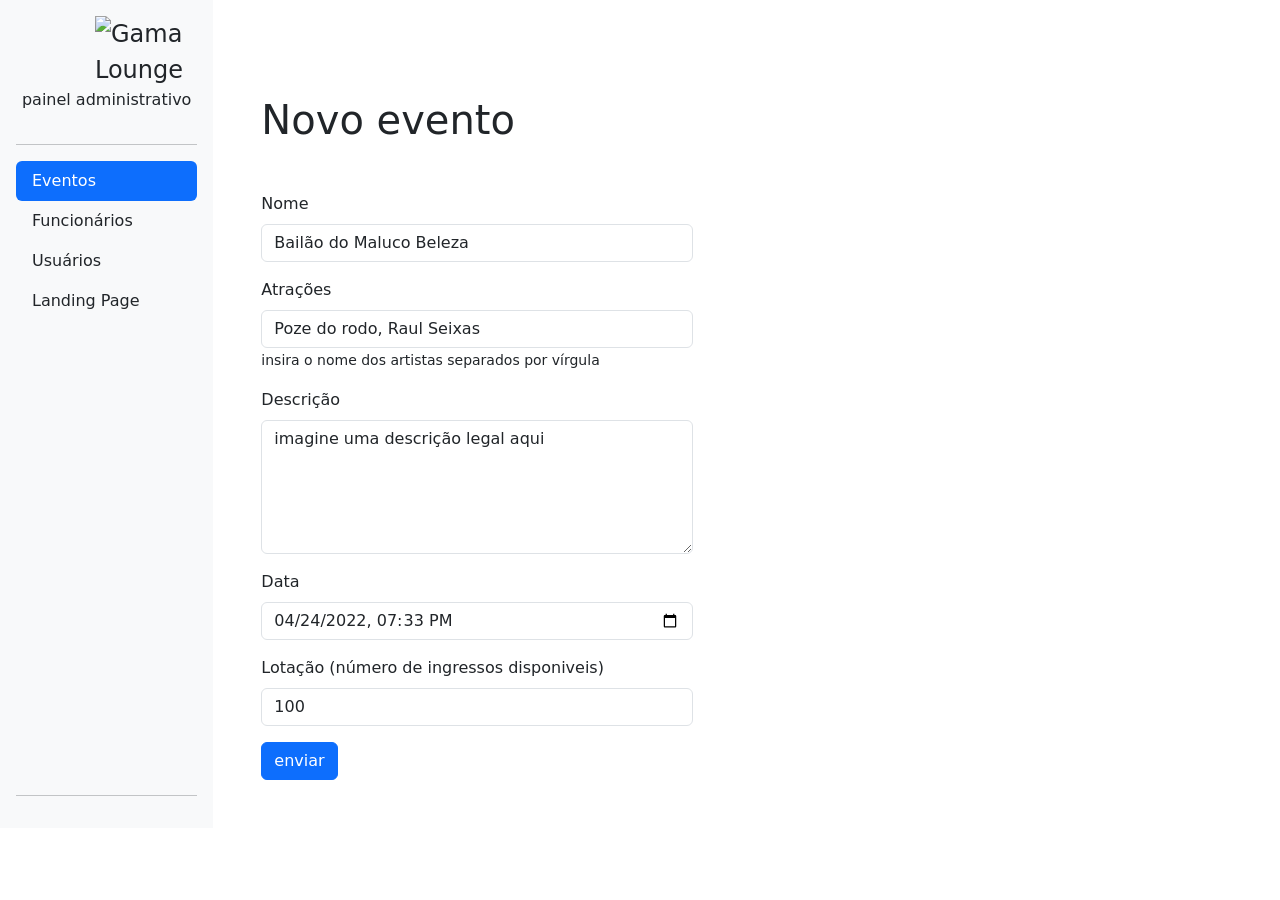
==== cadastro-evento.html @ 3528f5f9 "Implementar funcionalidade p/ criar novos eventos" ====
<!DOCTYPE html>
<html lang="en">

<head>
    <meta charset="UTF-8">
    <meta http-equiv="X-UA-Compatible" content="IE=edge">
    <meta name="viewport" content="width=device-width, initial-scale=1.0">
    <title>Sound Gardens - Painel Administrativo</title>

    <link href="https://cdn.jsdelivr.net/npm/bootstrap@5.0.2/dist/css/bootstrap.min.css" rel="stylesheet"
        integrity="sha384-EVSTQN3/azprG1Anm3QDgpJLIm9Nao0Yz1ztcQTwFspd3yD65VohhpuuCOmLASjC" crossorigin="anonymous">
    <link rel="stylesheet" href="css/style.css">
</head>

<body>
    <div class="container-fluid">
        <div class="row">
            <aside class="d-flex flex-column flex-shrink-0 p-3 bg-light col-2">

                <a href="/" class="d-flex align-items-center mb-3 mb-md-0 me-md-auto link-dark text-decoration-none">
                    <svg class="bi me-2" width="40" height="32">
                        <use xlink:href="#bootstrap"></use>
                    </svg>
                    <span class="fs-4 px-5">
                        <img src="img/Sound-logo.png" alt="Gama Lounge" class="img-responsive">
                    </span>
                </a>
                <p class="text-center">painel administrativo</p>
                <hr>
                <ul class="nav nav-pills flex-column mb-auto">
                    <li class="nav-item">
                        <a href="#" class="nav-link active" aria-current="page">
                            Eventos
                        </a>
                    </li>

                    <li>
                        <a href="#" class="nav-link link-dark">
                            Funcionários
                        </a>
                    </li>
                    <li>
                        <a href="#" class="nav-link link-dark">
                            Usuários
                        </a>
                    </li>
                    <li>
                        <a href="index.html" class="nav-link link-dark">
                            Landing Page
                        </a>
                    </li>
                </ul>
                <hr>

            </aside>
            <main class="col-9  p-5">
                <div class="my-5">
                    <h1>Novo evento</h1>

                </div>
                <div>
                    <!-- - cadastro de evento (nome, atrações, descrição, horário, data, numero de ingressos) -->
                    <form class="col-6" id="form">
                        <div class="mb-3">
                            <label for="nome" class="form-label">Nome</label>
                            <input type="text" class="form-control" id="nome" aria-describedby="nome" name="nome" value="Bailão do Maluco Beleza">
                        </div>
                        <div class="mb-3">
                            <label for="atracoes" class="form-label">Atrações</label>
                            <input type="text" class="form-control" id="atracoes" aria-describedby="atracoes" name="atracoes" value="Poze do rodo, Raul Seixas">
                            <small>insira o nome dos artistas separados por vírgula</small>
                        </div>
                        <div class="mb-3">
                            <label for="descricao" class="form-label">Descrição</label>
                            <textarea id="descricao" class="form-control" name="descricao" rows="5">imagine uma descrição legal aqui</textarea>
                        </div>
                        <div class="mb-3">
                            <label for="data" class="form-label">Data</label>
                            <input type="datetime-local" name="data" id="data" class="form-control"
                                placeholder="00/00/00 00:00" value="2022-04-24T19:33">
                        </div>
                        <div class="mb-3">
                            <label for="lotacao" class="form-label">Lotação (número de ingressos disponiveis)</label>
                            <input type="number" class="form-control" id="lotacao" aria-describedby="lotacao" name="lotacao" value="100">
                        </div>
                        <button type="submit" class="btn btn-primary">enviar</button>
                    </form>
                </div>
            </main>
        </div>
    </div>
    <script src="https://cdn.jsdelivr.net/npm/bootstrap@5.0.2/dist/js/bootstrap.bundle.min.js"
        integrity="sha384-MrcW6ZMFYlzcLA8Nl+NtUVF0sA7MsXsP1UyJoMp4YLEuNSfAP+JcXn/tWtIaxVXM" crossorigin="anonymous">
    </script>
    <script src="js/cadastro-evento.js"></script>
</body>

</html>
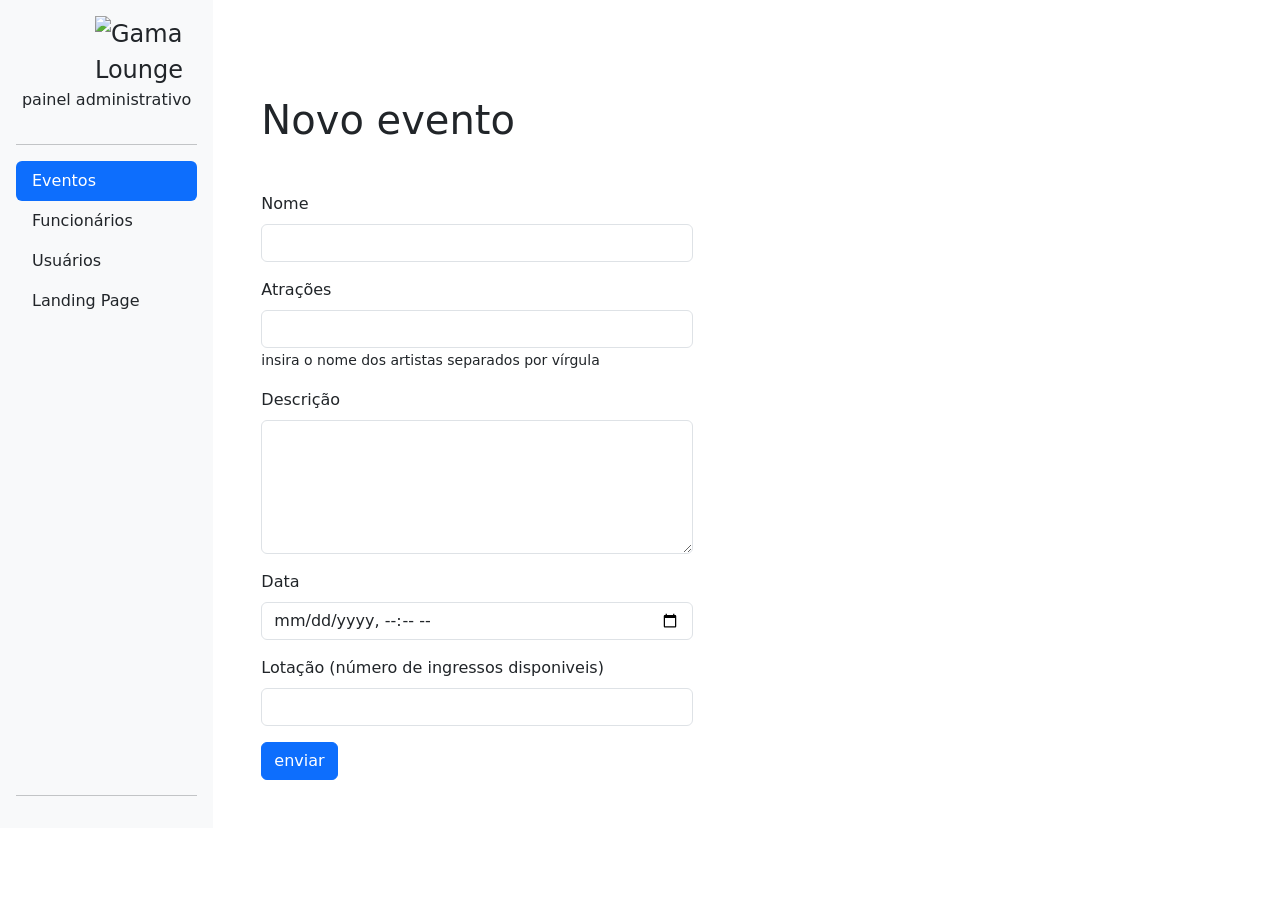
==== commit d611628d: "editar evento, deletar evento, visualizar reserva" ====
--- a/cadastro-evento.html
+++ b/cadastro-evento.html
@@ -63,25 +63,25 @@
                     <form class="col-6" id="form">
                         <div class="mb-3">
                             <label for="nome" class="form-label">Nome</label>
-                            <input type="text" class="form-control" id="nome" aria-describedby="nome" name="nome" value="Bailão do Maluco Beleza">
+                            <input type="text" class="form-control" id="nome" aria-describedby="nome" name="nome">
                         </div>
                         <div class="mb-3">
                             <label for="atracoes" class="form-label">Atrações</label>
-                            <input type="text" class="form-control" id="atracoes" aria-describedby="atracoes" name="atracoes" value="Poze do rodo, Raul Seixas">
+                            <input type="text" class="form-control" id="atracoes" aria-describedby="atracoes" name="atracoes">
                             <small>insira o nome dos artistas separados por vírgula</small>
                         </div>
                         <div class="mb-3">
                             <label for="descricao" class="form-label">Descrição</label>
-                            <textarea id="descricao" class="form-control" name="descricao" rows="5">imagine uma descrição legal aqui</textarea>
+                            <textarea id="descricao" class="form-control" name="descricao" rows="5"></textarea>
                         </div>
                         <div class="mb-3">
                             <label for="data" class="form-label">Data</label>
                             <input type="datetime-local" name="data" id="data" class="form-control"
-                                placeholder="00/00/00 00:00" value="2022-04-24T19:33">
+                                placeholder="00/00/00 00:00">
                         </div>
                         <div class="mb-3">
                             <label for="lotacao" class="form-label">Lotação (número de ingressos disponiveis)</label>
-                            <input type="number" class="form-control" id="lotacao" aria-describedby="lotacao" name="lotacao" value="100">
+                            <input type="number" class="form-control" id="lotacao" aria-describedby="lotacao" name="lotacao">
                         </div>
                         <button type="submit" class="btn btn-primary">enviar</button>
                     </form>
@@ -94,5 +94,4 @@
     </script>
     <script src="js/cadastro-evento.js"></script>
 </body>
-
 </html>
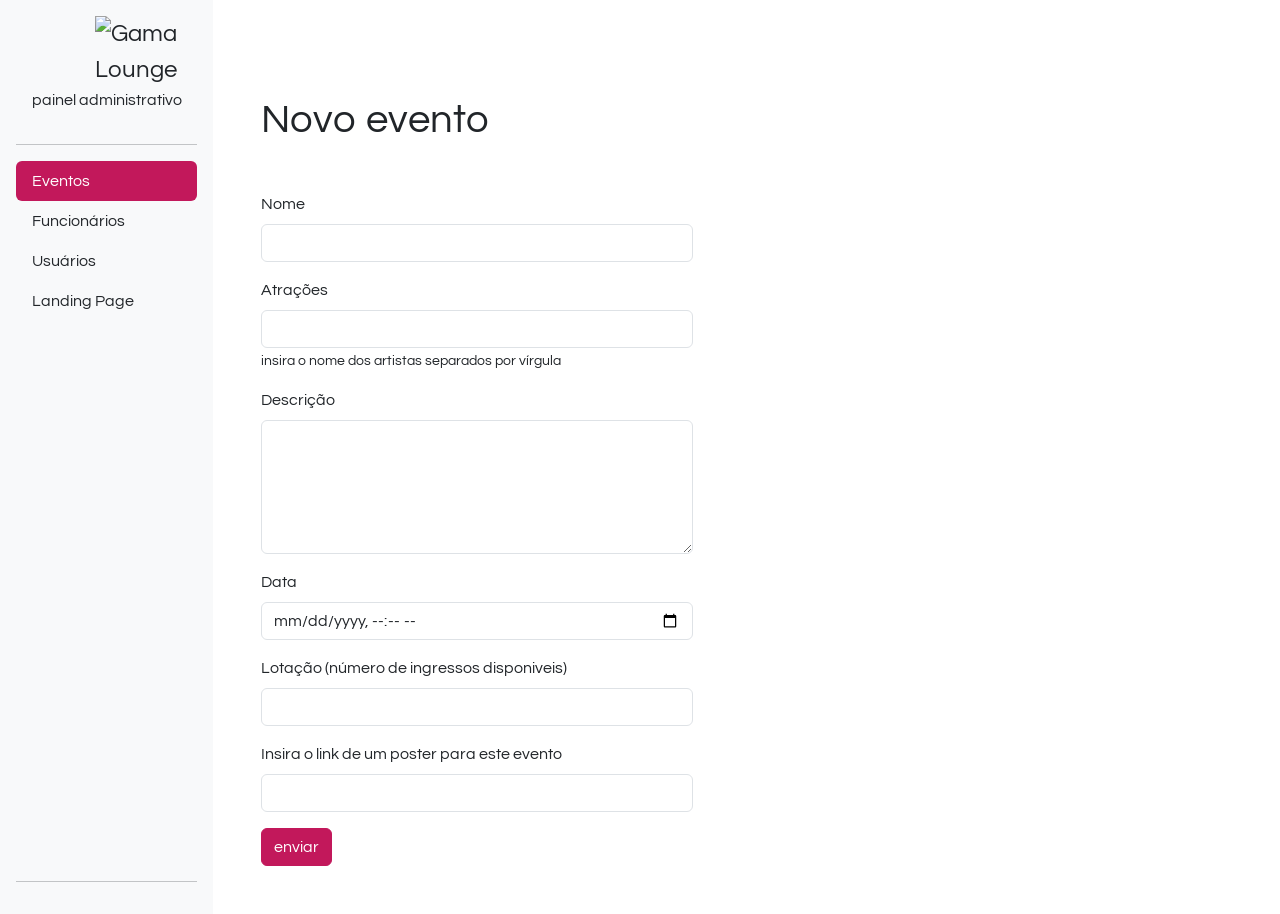
==== commit 05967d3d: "Merge 462e5c9df650045123b1d4566804c9781c1c3fb8 into c27d4891780afcb8f53c44fbaca46d180de833cf" ====
--- a/cadastro-evento.html
+++ b/cadastro-evento.html
@@ -17,7 +17,7 @@
         <div class="row">
             <aside class="d-flex flex-column flex-shrink-0 p-3 bg-light col-2">
 
-                <a href="/" class="d-flex align-items-center mb-3 mb-md-0 me-md-auto link-dark text-decoration-none">
+                <a href="./admin.html" class="d-flex align-items-center mb-3 mb-md-0 me-md-auto link-dark text-decoration-none">
                     <svg class="bi me-2" width="40" height="32">
                         <use xlink:href="#bootstrap"></use>
                     </svg>
@@ -56,32 +56,35 @@
             <main class="col-9  p-5">
                 <div class="my-5">
                     <h1>Novo evento</h1>
-
                 </div>
                 <div>
                     <!-- - cadastro de evento (nome, atrações, descrição, horário, data, numero de ingressos) -->
-                    <form class="col-6" id="form">
+                    <form class="col-6" id="create-event-form">
                         <div class="mb-3">
                             <label for="nome" class="form-label">Nome</label>
-                            <input type="text" class="form-control" id="nome" aria-describedby="nome" name="nome">
+                            <input type="text" class="form-control" id="nome" aria-describedby="nome" required>
                         </div>
                         <div class="mb-3">
                             <label for="atracoes" class="form-label">Atrações</label>
-                            <input type="text" class="form-control" id="atracoes" aria-describedby="atracoes" name="atracoes">
+                            <input type="text" class="form-control" id="atracoes" aria-describedby="atracoes" required>
                             <small>insira o nome dos artistas separados por vírgula</small>
                         </div>
                         <div class="mb-3">
                             <label for="descricao" class="form-label">Descrição</label>
-                            <textarea id="descricao" class="form-control" name="descricao" rows="5"></textarea>
+                            <textarea name="descricao" id="descricao" class="form-control" rows="5" required></textarea>
                         </div>
                         <div class="mb-3">
                             <label for="data" class="form-label">Data</label>
                             <input type="datetime-local" name="data" id="data" class="form-control"
-                                placeholder="00/00/00 00:00">
+                                placeholder="00/00/00 00:00" required>
                         </div>
                         <div class="mb-3">
                             <label for="lotacao" class="form-label">Lotação (número de ingressos disponiveis)</label>
-                            <input type="number" class="form-control" id="lotacao" aria-describedby="lotacao" name="lotacao">
+                            <input type="number" class="form-control" id="lotacao" aria-describedby="lotacao" required>
+                        </div>
+                        <div class="mb-3">
+                            <label for="poster" class="form-label">Insira o link de um poster para este evento</label>
+                            <input type="text" class="form-control" id="poster" aria-describedby="poster">
                         </div>
                         <button type="submit" class="btn btn-primary">enviar</button>
                     </form>
@@ -92,6 +95,7 @@
     <script src="https://cdn.jsdelivr.net/npm/bootstrap@5.0.2/dist/js/bootstrap.bundle.min.js"
         integrity="sha384-MrcW6ZMFYlzcLA8Nl+NtUVF0sA7MsXsP1UyJoMp4YLEuNSfAP+JcXn/tWtIaxVXM" crossorigin="anonymous">
     </script>
-    <script src="js/cadastro-evento.js"></script>
+    <script src="cadastro-evento.js"></script>
 </body>
+
 </html>
--- a/css/style.css
+++ b/css/style.css
@@ -0,0 +1,99 @@
+@import url('https://fonts.googleapis.com/css2?family=Questrial&display=swap');
+body{
+    font-family: 'Questrial', sans-serif;
+}
+
+.img-responsive {
+    max-width: 100%;
+}
+
+header {
+    position: relative;
+    box-shadow: 0px 5px 4px 0px rgb(63 63 63 / 27%);
+    width: 100%;
+    background-color: #fff;
+}
+aside {
+    min-height: 100vh;
+}
+
+.nav-pills .nav-link.active, .nav-pills .show>.nav-link {
+    background-color: #C2185B;
+}
+
+.btn-primary{
+    background-color: #C2185B;
+    border-color: #C2185B;
+}
+
+main.login {
+    width: 400px;
+}
+
+section.full{
+    width: 100%;
+    min-height: 80vh;
+    padding: 50px 0;
+}
+
+footer nav ul{
+    list-style: none;
+    display: flex;
+}
+
+footer nav ul li  {
+    padding: 10px;
+}
+
+/* The Modal (background) */
+.modal {
+    display: none; /* Hidden by default */
+    position: fixed; /* Stay in place */
+    z-index: 1; /* Sit on top */
+    left: 0;
+    top: 0;
+    width: 100%; /* Full width */
+    height: 100%; /* Full height */
+    overflow: auto; /* Enable scroll if needed */
+    background-color: rgb(0,0,0); /* Fallback color */
+    background-color: rgba(0,0,0,0.6); /* Black w/ opacity */
+  }
+  
+  /* Modal Content/Box */
+  .modal-content {
+    background-color: #fefefe;
+    margin: 5% auto; /* 15% from the top and centered */
+    padding: 20px;
+    border: 1px solid #888;
+    width: 50%; /* Could be more or less, depending on screen size */
+    height: 50%;
+  }
+  
+  /* The Close Button */
+  .close {
+    color: #aaa;
+    float: right;
+    font-size: 2rem;
+    font-weight: bold;
+  }
+  
+  .close:hover,
+  .close:focus {
+    color: black;
+    text-decoration: none;
+    cursor: pointer;
+  }
+
+  /* #menu-mobile-admin{
+    display: none !important;
+  }
+
+  @media only screen and (max-width: 600px) {
+    #menu-mobile-admin{
+        display: block !important;
+      }
+
+    #menu-admin{
+        display: none !important;
+    }
+  } */
